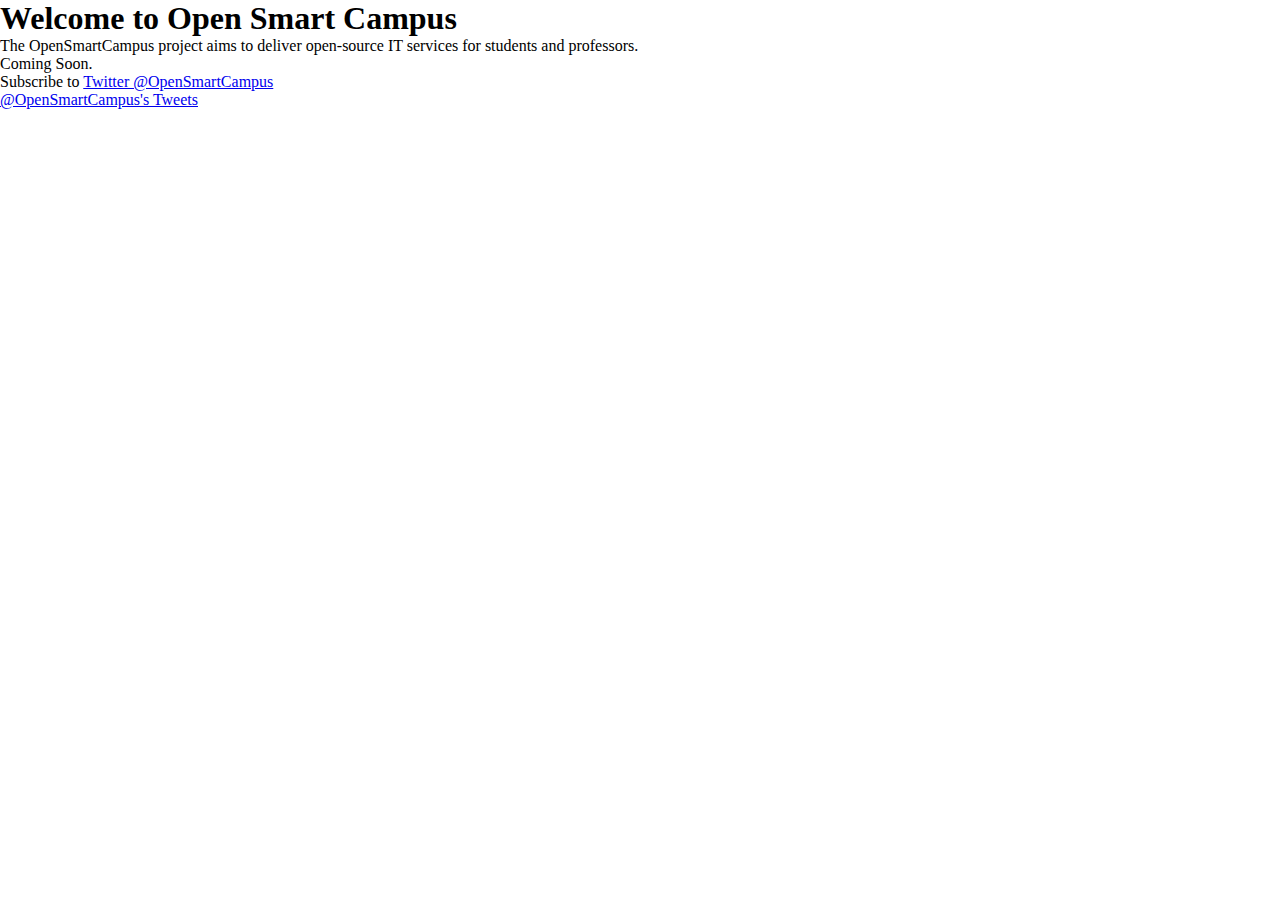
==== index.html @ e31ff53a "Update index.html" ====
<!DOCTYPE html>
<html lang="en">
<head>
	<meta charset="utf-8" />
	<meta name="viewport" content="width=device-width, initial-scale=1.0" />
	<title>Open Smart Campus</title>
  
	<!-- link rel="shortcut icon" href="../../assets/ico/favicon.png" -->
	<link type="text/css" rel="stylesheet" media="all" href="/style.css" />
</head>

<body>
	<div id="my-welcome">
		<h1>Welcome to Open Smart Campus</h1>
		
		<p>The OpenSmartCampus project aims to deliver open-source IT services for students and professors.</p>
		<p>Coming Soon.</p>
		<p>Subscribe to <a href="https://twitter.com/OpenSmartCampus">Twitter @OpenSmartCampus</a></p>	
	</div>
	
	<div id="twitter">
		<a class="twitter-timeline"  href="https://twitter.com/OpenSmartCampus" data-widget-id="441926112260526081">@OpenSmartCampus's Tweets</a>
		<script>!function(d,s,id){var js,fjs=d.getElementsByTagName(s)[0],p=/^http:/.test(d.location)?'http':'https';if(!d.getElementById(id)){js=d.createElement(s);js.id=id;js.src=p+"://platform.twitter.com/widgets.js";fjs.parentNode.insertBefore(js,fjs);}}(document,"script","twitter-wjs");</script>
	</div>
	
	<div id="gallery">
	
	</div>
</body>
</html>
---- style.css ----
/* Global Properties */

* {
	margin: 0;
	padding: 0;
}

html, body {
	height: 100%;
}

.button {
	display: inline-block;
	-webkit-border-radius: 5px;
	-moz-border-radius: 5px;
	border-radius: 5px;
	border: solid #d5dce0 1px;
	box-shadow: 1px 1px 4px rgba(0, 0, 0, 0.2);
	padding: 6px 19px;
}

.button a, .button a:hover {
	color: inherit;
	text-decoration: none;
}

.clear {
	clear: both;
}

.info-main {
	font-size: 1.4em;
	color: #ff0000;
}

.info-main a:hover {
	text-decoration: underline;
}

.info-details {
	font-size: 1.0em;
}

/* Welcome Page */

#welcome-dl {
	position: absolute;
	right: 15%;
	top: 7%;
}

#welcome-dl p {
	margin: 0;
	text-align: center;
}

#welcome-logo {
	padding-top: 16%; /* 6% when there is an effective logo */
	text-align: center;
}

#welcome-separator {
	height: 5px;
	background-color: #ff0000;
	margin-bottom: 4em;
	box-shadow: 1px 1px 4px rgba(0, 0, 0, 0.2);
}

#welcome-ep {
	margin: 0 auto;
	text-align: center;
}

.welcome-desc {
	font-weight: bold;
	font-size: 2em;
	margin-bottom: 2em;
}

.index-ep {
	font-size: 1.7em;
	margin-left: 2em;
}

/* Both Welcome and Top Menu */

.ep {
	background-color: white;
	color: #ff0000;
}

.ep span.glyphicon {
	padding-left: 7px;
	color: black;
}

.ep:hover, .ep:hover span, .ep-selected {
	background-color: #ff0000 !important;
	border-bottom: solid #ff0000 2px;
	color: white;
	text-decoration: none;
}

.ep-selected:hover {
	background-color: #ff0000 !important;
	border-bottom: solid #ff0000 2px;
	color: white;
	text-decoration: underline !important;
}

.ep > .caret {
	border-top-color: transparent;
	border-bottom-color: transparent;
}

/* Top Menu */

#header-img {
	height: 40px;
	margin: 7px 10px 5px 22px;
}

.dd-lang {
	padding-right: 15px;
}

img.flag {
	margin-bottom: 2px;
	margin-right: 4px;
}

.navbar-rbcf {
	border-bottom: solid #ff0000 3px;
	margin: 0 0 28px 0;
}

.navbar-rbcf li.active {
	background-color: #ff0000 !important;
	border-bottom: solid #ff0000 2px;
	color: white !important;
}

.little {
	font-size: 5px;
	vertical-align: middle;
	padding-left: 4px !important;
}

.dropdown-toggle {
	border-color: transparent !important;
}

.dropdown-menu > li > a:hover {
	background-color: #ff0000 !important;
	color: white !important;
}

/* Left Menu */

.menu {
	position: fixed;
	left: 22px;
	width: 170px;
}

.menu li {
	color: black;
}

.menu > ul {
	list-style: none;
}

.menu > ul > li > a {
	position: relative;
	display: block;
	padding: 7px 0 7px 10px;
}

.menu li:hover {
	border-right: solid #ff0000 3px;
	color: #ff0000;
}

.menu a, .menu a:active, .menu a:hover {
	color: inherit;
	text-decoration: none;
}

.menu li.active {
	border-right: solid #ff0000 3px;
	font-weight: bold;
}

/* Other Pages */

.content {
	margin-left: 250px;
	margin-right: 24px;
	margin-bottom: 4em;
}

.content a, .content a:hover {
	color: #ff0000;
}

.content h1 {
	font-size: 2.4em;
	font-weight: bold;
}

.content h2 {
	font-size: 1.7em;
	font-weight: bold;
	margin-top: 20px;
}

.content h3 {
	font-size: 1.1em;
	font-weight: normal;
	margin: 2px 0 14px 0;
}

.content ul {
	list-style-type: square;
	padding-left: 40px;
}

/* Footer */

#footer {
	position: absolute;
	bottom: 0;
	height: 3em;
	width: 100%;
	border-top: solid #d5dce0 1px;
	text-align: center;
}

#footer p {
	font-size: 1em;
	padding: 0.7em 0 0 0;
}

#footer a, #footer a:hover {
	color: #ff0000;
}
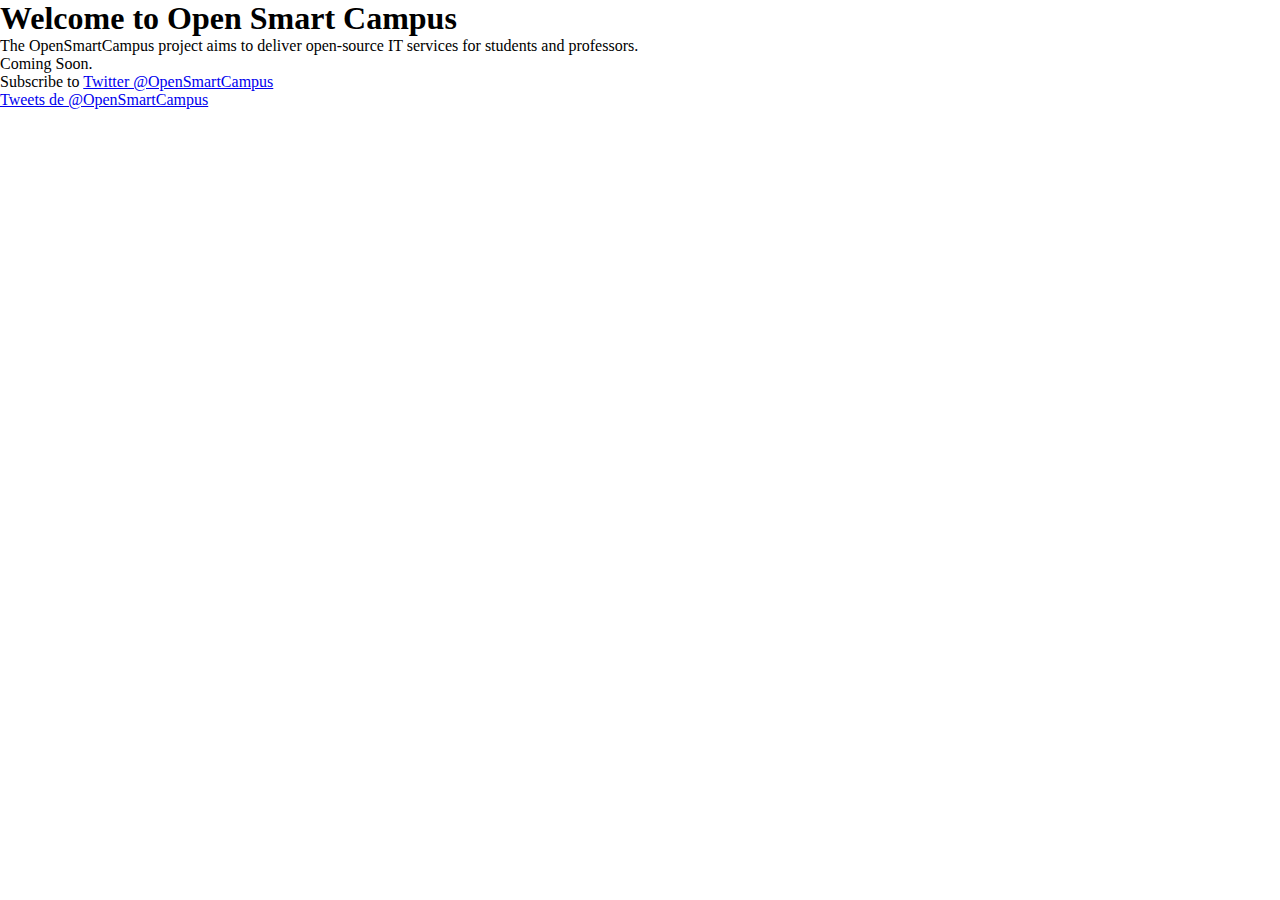
==== commit fb51e99d: "Update index.html" ====
--- a/index.html
+++ b/index.html
@@ -19,7 +19,7 @@
 	</div>
 	
 	<div id="twitter">
-		<a class="twitter-timeline"  href="https://twitter.com/OpenSmartCampus" data-widget-id="441926112260526081">@OpenSmartCampus's Tweets</a>
+		<a class="twitter-timeline" href="https://twitter.com/OpenSmartCampus" data-widget-id="480202600965369856">Tweets de @OpenSmartCampus</a>
 		<script>!function(d,s,id){var js,fjs=d.getElementsByTagName(s)[0],p=/^http:/.test(d.location)?'http':'https';if(!d.getElementById(id)){js=d.createElement(s);js.id=id;js.src=p+"://platform.twitter.com/widgets.js";fjs.parentNode.insertBefore(js,fjs);}}(document,"script","twitter-wjs");</script>
 	</div>
 	
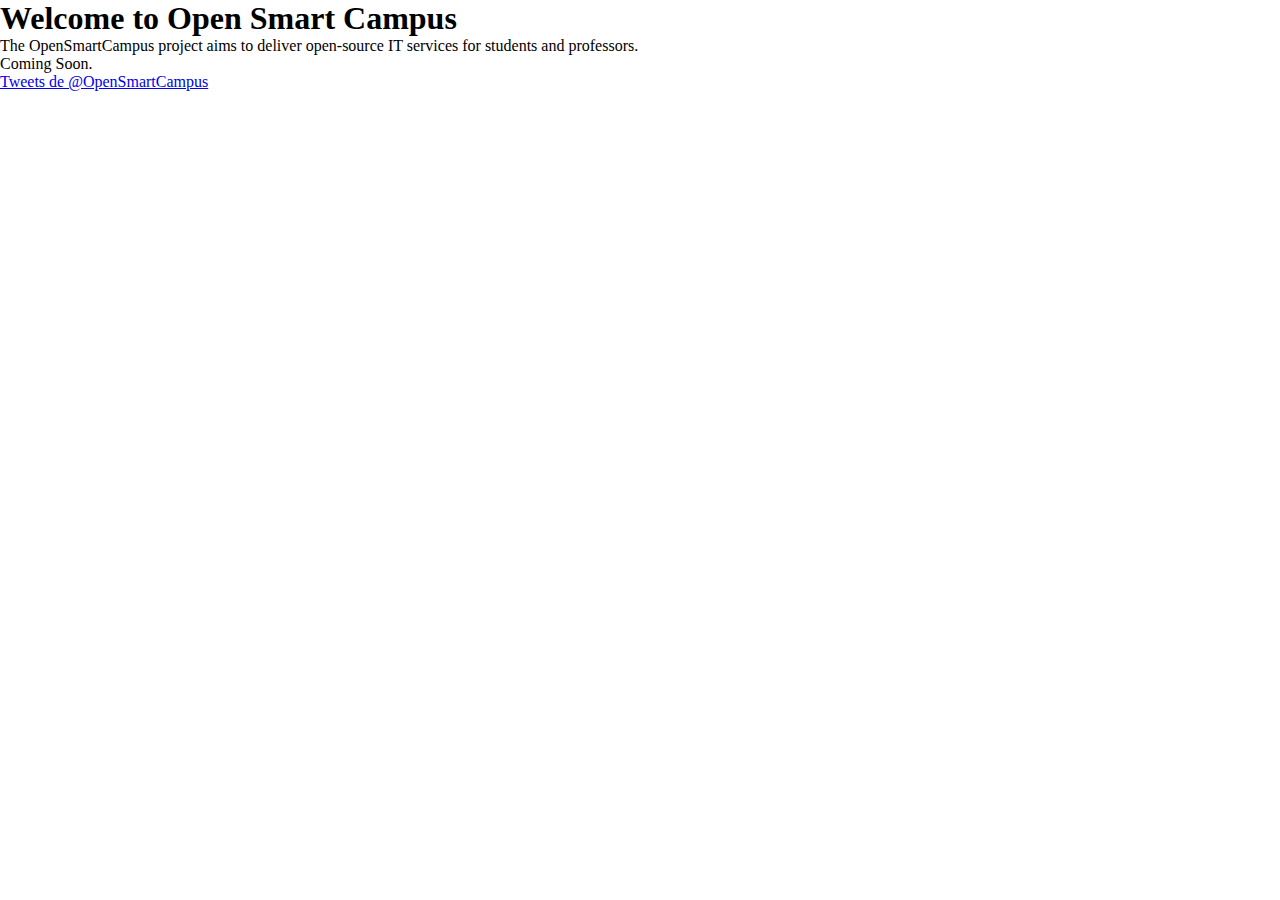
==== commit 536d9cdf: "Update index.html" ====
--- a/index.html
+++ b/index.html
@@ -15,7 +15,6 @@
 		
 		<p>The OpenSmartCampus project aims to deliver open-source IT services for students and professors.</p>
 		<p>Coming Soon.</p>
-		<p>Subscribe to <a href="https://twitter.com/OpenSmartCampus">Twitter @OpenSmartCampus</a></p>	
 	</div>
 	
 	<div id="twitter">
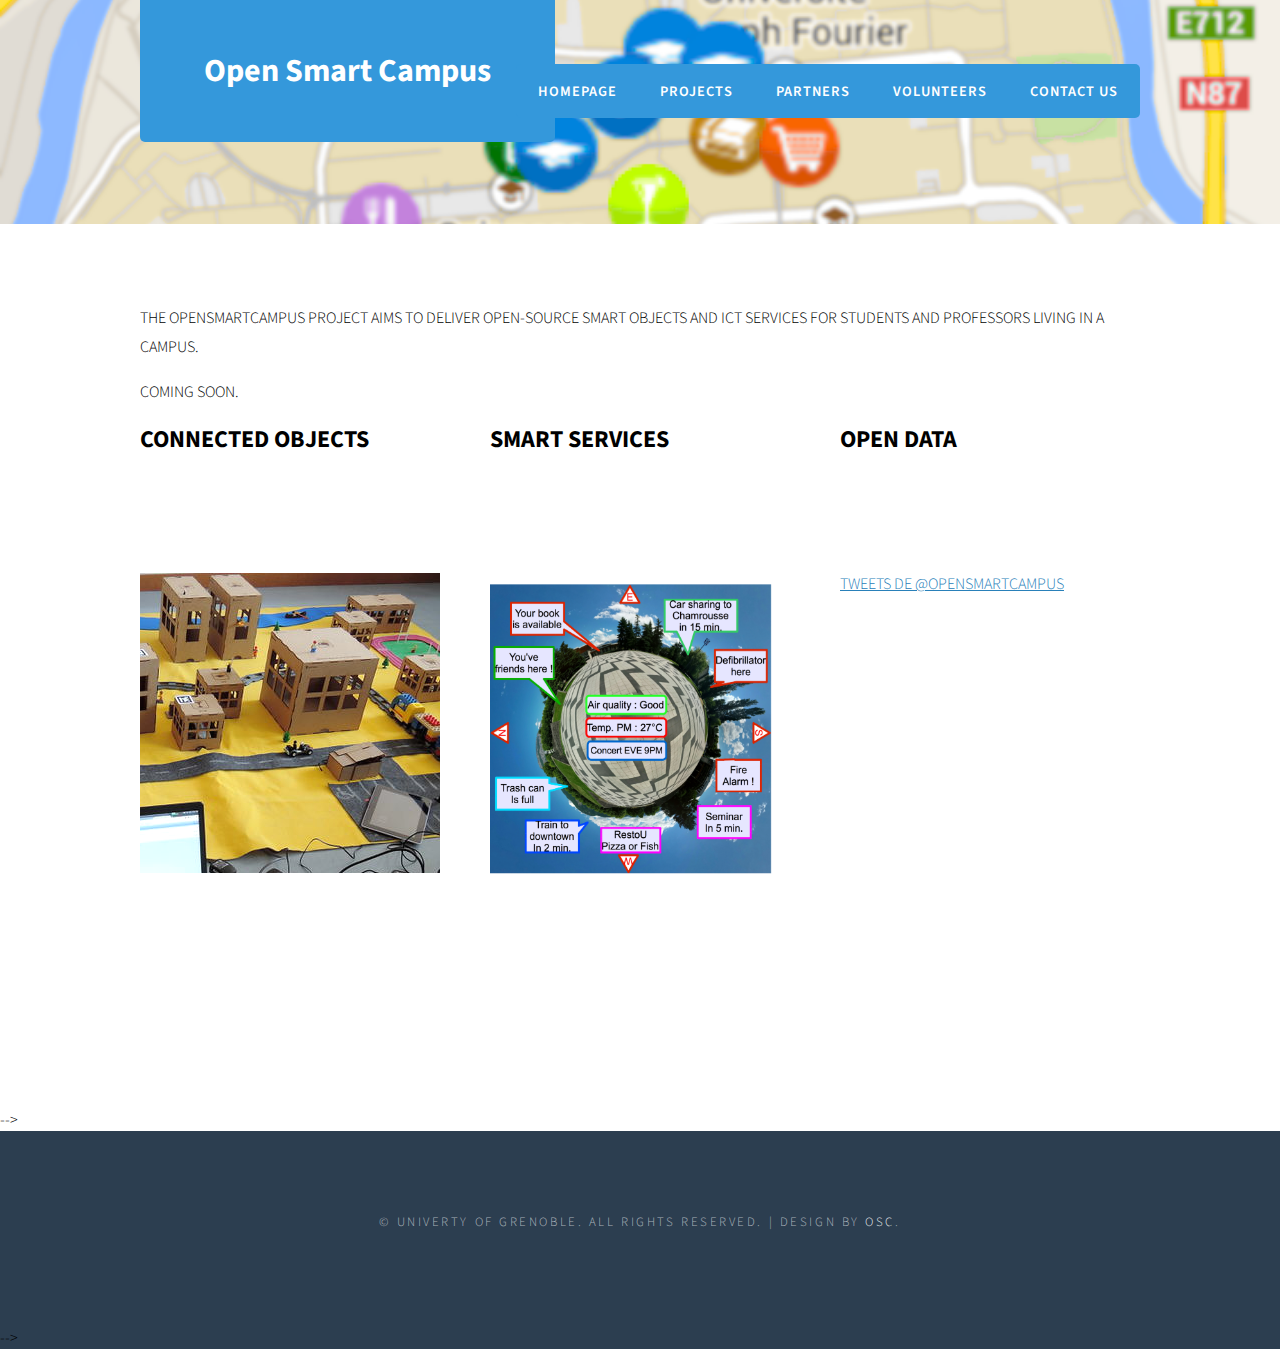
==== commit 2e501450: "Add initial website" ====
--- a/index.html
+++ b/index.html
@@ -1,29 +1,117 @@
-<!DOCTYPE html>
-<html lang="en">
-<head>
-	<meta charset="utf-8" />
-	<meta name="viewport" content="width=device-width, initial-scale=1.0" />
-	<title>Open Smart Campus</title>
-  
-	<!-- link rel="shortcut icon" href="../../assets/ico/favicon.png" -->
-	<link type="text/css" rel="stylesheet" media="all" href="/style.css" />
-</head>
-
-<body>
-	<div id="my-welcome">
-		<h1>Welcome to Open Smart Campus</h1>
-		
-		<p>The OpenSmartCampus project aims to deliver open-source IT services for students and professors.</p>
-		<p>Coming Soon.</p>
-	</div>
-	
-	<div id="twitter">
-		<a class="twitter-timeline" href="https://twitter.com/OpenSmartCampus" data-widget-id="480202600965369856">Tweets de @OpenSmartCampus</a>
-		<script>!function(d,s,id){var js,fjs=d.getElementsByTagName(s)[0],p=/^http:/.test(d.location)?'http':'https';if(!d.getElementById(id)){js=d.createElement(s);js.id=id;js.src=p+"://platform.twitter.com/widgets.js";fjs.parentNode.insertBefore(js,fjs);}}(document,"script","twitter-wjs");</script>
-	</div>
-	
-	<div id="gallery">
-	
-	</div>
-</body>
-</html>
+<!DOCTYPE html PUBLIC "-//W3C//DTD XHTML 1.0 Strict//EN" "http://www.w3.org/TR/xhtml1/DTD/xhtml1-strict.dtd">
+<!--
+Design by TEMPLATED
+http://templated.co
+Released for free under the Creative Commons Attribution License
+
+Name       : OpenSpace 
+Description: A two-column, fixed-width design with dark color scheme.
+Version    : 1.0
+Released   : 20140131
+
+-->
+<html xmlns="http://www.w3.org/1999/xhtml">
+<head>
+<meta http-equiv="Content-Type" content="text/html; charset=utf-8" />
+<title></title>
+<meta name="keywords" content="" />
+<meta name="description" content="" />
+<link href="http://fonts.googleapis.com/css?family=Source+Sans+Pro:200,300,400,600,700,900" rel="stylesheet" />
+<link href="default.css" rel="stylesheet" type="text/css" media="all" />
+<link href="fonts.css" rel="stylesheet" type="text/css" media="all" />
+
+<!--[if IE 6]><link href="default_ie6.css" rel="stylesheet" type="text/css" /><![endif]-->
+
+</head>
+<body>
+<div id="header-wrapper">
+	<div id="header" class="container">
+		<div id="logo">
+			<h1><a href="#">Open Smart Campus</a></h1>
+		</div>
+		<div id="menu">
+			<ul>
+				<li class="active"><a href="#" accesskey="1" title="">Homepage</a></li>
+				<li><a href="#" accesskey="2" title="">Projects</a></li>
+				<li><a href="#" accesskey="3" title="">Partners</a></li>
+				<li><a href="#" accesskey="4" title="">Volunteers</a></li>
+				<li><a href="#" accesskey="5" title="">Contact Us</a></li>
+			</ul>
+		</div>
+	</div>
+</div>
+<div id="wrapper">
+	<div id="staff" class="container">
+		<div class="title">
+
+<p>The OpenSmartCampus project aims to deliver open-source smart
+		  objects and ICT services for students and professors
+		  living in a campus.</p>
+<p>Coming Soon.</p>
+
+	<div id="page" class="container">
+		<div class="boxA">
+			<h2>Connected Objects<br />
+
+<!--
+		  <span>fringilla metus</span></h2>
+			<p>Donec leo, vivamus fermentum nibh in augue praesent a lacus at urna congue rutrum.</p>
+
+
+		  <ul class="style4">
+				<li class="first"><a href="#">Consectetuer adipiscing elit</a></li>
+				<li><a href="#">Metus aliquam pellentesque</a></li>
+				<li><a href="#">Proin gravida orci porttitor</a></li>
+			</ul>
+-->
+	      </div>
+		<div class="boxB">
+			<h2>Smart Services<br />
+		</div>
+		<div class="boxC">
+			<h2>Open Data<br />
+		</div>
+	</div>
+
+<div class="boxA"><img src="images/objects.png" width="300" height="300" alt="" /></div>
+<div class="boxB"><img src="images/services.png" width="300" height="450" alt="" /></div>
+
+  <div class="boxC">  <a class="twitter-timeline" href="https://twitter.com/OpenSmartCampus" data-widget-id="480202600965369856">Tweets de @OpenSmartCampus</a>
+<script>!function(d,s,id){var js,fjs=d.getElementsByTagName(s)[0],p=/^http:/.test(d.location)?'http':'https';if(!d.getElementById(id)){js=d.createElement(s);js.id=id;js.src=p+"://platform.twitter.com/widgets.js";fjs.parentNode.insertBefore(js,fjs);}}(document,"script","twitter-wjs");</script>
+</div>
+
+	</div>
+
+</div>
+-->
+
+<!--
+<div id="welcome-wrapper">
+	<div id="welcome" class="container">
+		<div class="title">
+			<h2>Welcome to our website</h2>
+		</div>
+		<!-- <p>This is <strong>OpenSpace</strong>, a free, -->
+		<!-- fully standards-compliant CSS template designed -->
+		<!-- by <a href="http://templated.co"
+				rel="nofollow">TEMPLATED</a>. The -->
+		<!-- photos in this template are from <a -->
+		<!-- href="http://fotogrph.com/"> Fotogrph</a>. This -->
+		<!-- free template is released under the <a -->
+		<!-- href="http://templated.co/license">Creative -->
+		<!-- Commons Attribution</a> license, so you're pretty -->
+		<!-- much free to do whatever you want with it (even -->
+		<!-- use it commercially) provided you give us credit -->
+		<!-- for it. Have fun :) </p> -->
+	</div>
+</div>
+
+<div id="copyright" class="container">
+	<p>&copy; Univerty of Grenoble. All rights reserved. <!-- |
+	Photos by <a href="http://fotogrph.com/">Fotogrph</a> --> |
+	Design by <a href="http://opensmartcampus.org" rel="nofollow">OSC</a>.</p>
+</div>
+
+-->
+</body>
+</html>
--- a/default.css
+++ b/default.css
@@ -0,0 +1,606 @@
+
+html, body
+{
+	height: 100%;
+}
+
+body
+{
+	margin: 0px;
+	padding: 0px;
+	background: #2C3E50;
+	font-family: 'Source Sans Pro', sans-serif;
+	font-size: 12pt;
+	font-weight: 300;
+	color: #000000;
+}
+
+h1, h2, h3
+{
+	margin: 0;
+	padding: 0;
+}
+
+p, ol, ul
+{
+	margin-top: 0;
+}
+
+ol, ul
+{
+	padding: 0;
+	list-style: none;
+}
+
+p
+{
+	line-height: 180%;
+}
+
+strong
+{
+}
+
+a
+{
+	color: #2980B9;
+}
+
+a:hover
+{
+	text-decoration: none;
+}
+
+.container
+{
+	overflow: hidden;
+	margin: 0em auto;
+	width: 1000px;
+}
+
+/*********************************************************************************/
+/* Image Style                                                                   */
+/*********************************************************************************/
+
+.image
+{
+	display: inline-block;
+}
+
+.image img
+{
+	display: block;
+	width: 100%;
+}
+
+.image-full
+{
+	display: block;
+	width: 100%;
+	margin: 0 0 2em 0;
+}
+
+.image-left
+{
+	float: left;
+	margin: 0 2em 2em 0;
+}
+
+.image-centered
+{
+	display: block;
+	margin: 0 0 2em 0;
+}
+
+.image-centered img
+{
+	margin: 0 auto;
+	width: auto;
+}
+
+/*********************************************************************************/
+/* List Styles                                                                   */
+/*********************************************************************************/
+
+	ul.style1
+{
+}
+
+/*********************************************************************************/
+/* Social Icon Styles                                                            */
+/*********************************************************************************/
+
+ul.contact
+{
+	margin: 0;
+	padding: 2em 0em 0em 0em;
+	list-style: none;
+}
+
+ul.contact li
+{
+	display: inline-block;
+	padding: 0em 0.30em;
+	font-size: 1em;
+}
+
+ul.contact li span
+{
+	display: none;
+	margin: 0;
+	padding: 0;
+}
+
+ul.contact li a
+{
+	color: #FFF;
+}
+
+ul.contact li a:before
+{
+	display: inline-block;
+	background: #3f3f3f;
+	width: 40px;
+	height: 40px;
+	line-height: 40px;
+	border-radius: 20px;
+	text-align: center;
+	color: #FFFFFF;
+}
+
+ul.contact li a.icon-twitter:before
+{
+	background: #2DAAE4;
+}
+
+ul.contact li a.icon-facebook:before
+{
+	background: #39599F;
+}
+
+ul.contact li a.icon-dribbble:before
+{
+	background: #C4376B;
+}
+
+ul.contact li a.icon-tumblr:before
+{
+	background: #31516A;
+}
+
+ul.contact li a.icon-rss:before
+{
+	background: #F2600B;
+}
+
+/*********************************************************************************/
+/* Button Style                                                                  */
+/*********************************************************************************/
+
+	.button
+{
+	display: inline-block;
+	padding: 1em 3em 1em 2em;
+	letter-spacing: 0.20em;
+	text-decoration: none;
+	text-transform: uppercase;
+	font-weight: 400;
+	font-size: 0.90em;
+	color: #FFF;
+}
+
+.button:before
+{
+	display: inline-block;
+	background: #FFC31F;
+	margin-right: 1em;
+	width: 40px;
+	height: 40px;
+	line-height: 40px;
+	border-radius: 20px;
+	text-align: center;
+	color: #272925;
+}
+
+/*********************************************************************************/
+/* 4-column                                                                      */
+/*********************************************************************************/
+
+	.box1,  .box2,  .box3,  .box4
+{
+	width: 235px;
+}
+ .box1,  .box2,  .box3, {
+ float: left;
+ margin-right: 20px;
+}
+
+.box4
+{
+	float: right;
+}
+
+/*********************************************************************************/
+/* 3-column                                                                      */
+/*********************************************************************************/
+
+	.boxA,  .boxB,  .boxC
+{
+	width: 300px;
+}
+
+.boxA,  .boxB
+{
+	float: left;
+	margin-right: 50px;
+}
+
+.boxC
+{
+	float: right;
+}
+
+/*********************************************************************************/
+/* 2-column                                                                      */
+/*********************************************************************************/
+
+	.tbox1,  .tbox2
+{
+	width: 575px;
+}
+
+.tbox1
+{
+	float: left;
+}
+
+.tbox2
+{
+	float: right;
+}
+
+#wrapper
+{
+	background: #FFF;
+}
+
+/*********************************************************************************/
+/* Header                                                                        */
+/*********************************************************************************/
+#header-wrapper
+{
+	background: url(images/banner.png) no-repeat center;
+	background-size: cover;
+}
+
+#header
+{
+	position: relative;
+	padding: 7em 0em;
+}
+
+/*********************************************************************************/
+/* Logo                                                                          */
+/*********************************************************************************/
+
+#logo
+{
+}
+
+#logo h1
+{
+	position: absolute;
+	top: 0;
+	left: 0;
+	padding: 1.5em 2em;
+	background: #3498DB;
+	border-radius: 0px 0px 5px 5px;
+}
+
+#logo a
+{
+	text-decoration: none;
+	color: #FFF;
+}
+
+/*********************************************************************************/
+/* Menu                                                                          */
+/*********************************************************************************/
+
+#menu
+{
+	position: absolute;
+	top: 4em;
+	right: 0;
+}
+
+#menu ul
+{
+	display: inline-block;
+	padding: 1em 0em;
+	background: #3498DB;
+	border-radius: 5px;
+}
+
+#menu li
+{
+	display: block;
+	float: left;
+	text-align: center;
+}
+
+#menu li a, #menu li span
+{
+	padding: 1em 1.5em;
+	letter-spacing: 1px;
+	text-decoration: none;
+	text-transform: uppercase;
+	font-size: 0.90em;
+	font-weight: 600;
+	color: #FFF;
+}
+
+#menu li:hover a, #menu li.active a, #menu li.active span
+{
+}
+
+#menu .current_page_item a
+{
+}
+
+#menu .icon
+{
+}
+
+/*********************************************************************************/
+/* Banner                                                                        */
+/*********************************************************************************/
+
+	#banner
+{
+	padding: 10em 0em;
+}
+
+#banner span
+{
+	display: block;
+	text-transform: uppercase;
+	text-align: center;
+	font-weight: 400;
+	font-size: 2.5em;
+	color: #FFF;
+}
+
+/*********************************************************************************/
+/* Page                                                                          */
+/*********************************************************************************/
+
+	#page
+	{
+		padding-bottom: 5em;
+	}
+	
+	#page h2
+	{
+		padding-bottom: 1.5em;
+		text-transform: uppercase;
+		font-size: 1.5em;
+	}
+
+/*********************************************************************************/
+/* Content                                                                       */
+/*********************************************************************************/
+
+	#content
+{
+}
+
+/*********************************************************************************/
+/* Sidebar                                                                       */
+/*********************************************************************************/
+
+	#sidebar
+{
+}
+
+/*********************************************************************************/
+/* Footer                                                                        */
+/*********************************************************************************/
+
+	#footer
+{
+}
+
+/*********************************************************************************/
+/* Copyright                                                                     */
+/*********************************************************************************/
+
+	#copyright
+{
+	overflow: hidden;
+	padding: 5em 0em;
+}
+
+#copyright p
+{
+	letter-spacing: 0.20em;
+	text-align: center;
+	text-transform: uppercase;
+	font-size: 0.80em;
+	color: rgba(255,255,255,0.6);
+}
+
+#copyright a
+{
+	text-decoration: none;
+	color: rgba(255,255,255,0.9);
+}
+
+/*********************************************************************************/
+/* Heading Titles                                                                */
+/*********************************************************************************/
+
+.title
+{
+	margin-bottom: 3em;
+	text-transform: uppercase;
+}
+
+.title h2
+{
+	font-size: 2.8em;
+	font-weight: 700;
+}
+
+.title .byline
+{
+	font-size: 1.1em;
+	color: #6F6F6F;
+}
+
+/*********************************************************************************/
+/* Staff                                                                         */
+/*********************************************************************************/
+
+#staff
+{
+	padding: 5em 0em;
+}
+
+/*********************************************************************************/
+/* Welcome                                                                       */
+/*********************************************************************************/
+
+#welcome-wrapper
+{
+	background: #E0E0E0;
+	border-top: 1px solid rgba(0,0,0,.1);
+}
+
+#welcome
+{
+	padding: 5em 0em 5em 0em;
+}
+
+ul.style3
+{
+	margin: 0;
+	padding: 0;
+	overflow: hidden;
+	list-style: none;
+	color: #6c6c6c
+}
+
+ul.style3 li
+{
+	padding: 1.6em 0em 0em 0em;
+	margin: 0 0 1em 0;
+}
+
+ul.style3 p
+{
+	margin: 0;
+}
+
+ul.style3 a
+{
+	display: block;
+	text-decoration: none;
+	color: #2D2D2D;
+}
+
+ul.style3 a:hover
+{
+	text-decoration: underline;
+}
+
+ul.style3 h3
+{
+	padding: 1em 0em 5px 0em;
+	text-transform: uppercase;
+	font-size: 1em;
+	font-weight: 300;
+}
+
+ul.style3 .first
+{
+	padding-top: 0;
+	background: none;
+}
+
+ul.style3 .date
+{
+	float: left;
+	position: relative;
+	width: 80px;
+	height: 70px;
+	margin: 0.5em 1.5em 0em 0.5em;
+	padding: 20px 0em 0em 0em;
+	background: #3498DB;
+	border-radius: 5px;
+	box-shadow: 0px 0px 0px 5px rgba(255,255,255,0.1);
+	line-height: normal;
+	text-align: center;
+	text-transform: uppercase;
+	text-shadow: 0px 1px 0px rgba(0,0,0,.2);
+	font-size: 1em;
+	font-weight: 400;
+	color: #FFF;
+}
+
+ul.style3 .date:after
+{
+	content: '';
+	display: block;
+	position: absolute;
+	left: 0;
+	top: 0;
+	width: 100%;
+	height: 100%;
+	border-radius: 6px;
+}
+
+ul.style3 .date b
+{
+	margin: 0;
+	padding: 0;
+	display: block;
+	margin-top: -5px;
+	font-size: 1.8em;
+	font-weight: 700;
+	color: #FFFFFF;
+}
+
+ul.style3 .date a
+{
+	color: #FFFFFF !important;
+}
+
+ul.style3 .date a:hover
+{
+	text-decoration: none;
+}
+
+ul.style4
+{
+	margin: 0px;
+	padding: 0px;
+	list-style: none;
+}
+
+ul.style4 li
+{
+	border-top: 1px solid rgba(0,0,0,0.1);
+	line-height: 3em;
+}
+
+ul.style4 a
+{
+	color: #2D2D2D;
+}
+
+ul.style4 .first
+{
+	padding-top: 0px;
+	border-top: none;
+}
--- a/fonts.css
+++ b/fonts.css
@@ -0,0 +1,378 @@
+@charset 'UTF-8';
+
+@font-face
+{
+	font-family: 'FontAwesome';
+	src: url('fonts/fontawesome-webfont.eot?v=3.0.1');
+	src: url('fonts/fontawesome-webfont.eot?#iefix&v=3.0.1') format('embedded-opentype'),
+	     url('fonts/fontawesome-webfont.woff?v=3.0.1') format('woff'),
+	     url('fonts/fontawesome-webfont.ttf?v=3.0.1') format('truetype'),
+	     url('fonts/fontawesome-webfont.svg#FontAwesome') format('svg');
+	font-weight: normal;
+	font-style: normal;
+}
+
+@font-face
+{
+	font-family: 'Font-Awesome-Social';
+	src: url('fonts/fontawesome-social-webfont.eot');
+	src: url('fonts/fontawesome-social-webfont.eot?#iefix') format('embedded-opentype'),
+	     url('fonts/fontawesome-social-webfont.woff') format('woff'),
+		 url('fonts/fontawesome-social-webfont.ttf') format('truetype'),
+		 url('fonts/fontawesome-social-webfont.svg#Font-Awesome-More') format('svg');
+	font-weight: normal;
+	font-style: normal;
+}
+
+/*********************************************************************************/
+/* Icons                                                                         */
+/*********************************************************************************/
+
+	/*
+		Powered by:
+		
+		Font Awesome (http://fortawesome.github.com/Font-Awesome/)
+		Font Awesome More (http://gregoryloucas.github.com/Font-Awesome-More/)
+	*/
+
+	.icon
+	{
+		text-decoration: none;
+	}
+
+		.icon:before
+		{
+			font-size: 1.25em;
+			text-decoration: none;
+			font-family: FontAwesome;
+			font-weight: normal;
+			font-style: normal;
+			-webkit-text-rendering: optimizeLegibility;
+			-moz-text-rendering: optimizeLegibility;
+			-ms-text-rendering: optimizeLegibility;
+			-o-text-rendering: optimizeLegibility;
+			text-rendering: optimizeLegibility;
+			-webkit-font-smoothing: antialiased;
+			-moz-font-smoothing: antialiased;
+			-ms-font-smoothing: antialiased;
+			-o-font-smoothing: antialiased;
+			font-smoothing: antialiased;
+			-webkit-font-feature-settings: "liga" 1, "dlig" 1;
+			-moz-font-feature-settings: "liga=1, dlig=1";
+			-ms-font-feature-settings: "liga" 1, "dlig" 1;
+			-o-font-feature-settings: "liga" 1, "dlig" 1;
+			font-feature-settings: "liga" 1, "dlig" 1;
+		}
+
+		.icon-glass:before                { content: "\f000"; }
+		.icon-music:before                { content: "\f001"; }
+		.icon-search:before               { content: "\f002"; }
+		.icon-envelope:before             { content: "\f003"; }
+		.icon-heart:before                { content: "\f004"; }
+		.icon-star:before                 { content: "\f005"; }
+		.icon-star-empty:before           { content: "\f006"; }
+		.icon-user:before                 { content: "\f007"; }
+		.icon-film:before                 { content: "\f008"; }
+		.icon-th-large:before             { content: "\f009"; }
+		.icon-th:before                   { content: "\f00a"; }
+		.icon-th-list:before              { content: "\f00b"; }
+		.icon-ok:before                   { content: "\f00c"; }
+		.icon-remove:before               { content: "\f00d"; }
+		.icon-zoom-in:before              { content: "\f00e"; }
+
+		.icon-zoom-out:before             { content: "\f010"; }
+		.icon-off:before                  { content: "\f011"; }
+		.icon-signal:before               { content: "\f012"; }
+		.icon-cog:before                  { content: "\f013"; }
+		.icon-trash:before                { content: "\f014"; }
+		.icon-home:before                 { content: "\f015"; }
+		.icon-file:before                 { content: "\f016"; }
+		.icon-time:before                 { content: "\f017"; }
+		.icon-road:before                 { content: "\f018"; }
+		.icon-download-alt:before         { content: "\f019"; }
+		.icon-download:before             { content: "\f01a"; }
+		.icon-upload:before               { content: "\f01b"; }
+		.icon-inbox:before                { content: "\f01c"; }
+		.icon-play-circle:before          { content: "\f01d"; }
+		.icon-repeat:before               { content: "\f01e"; }
+
+		/* \f020 doesn't work in Safari. all shifted one down */
+		.icon-refresh:before              { content: "\f021"; }
+		.icon-list-alt:before             { content: "\f022"; }
+		.icon-lock:before                 { content: "\f023"; }
+		.icon-flag:before                 { content: "\f024"; }
+		.icon-headphones:before           { content: "\f025"; }
+		.icon-volume-off:before           { content: "\f026"; }
+		.icon-volume-down:before          { content: "\f027"; }
+		.icon-volume-up:before            { content: "\f028"; }
+		.icon-qrcode:before               { content: "\f029"; }
+		.icon-barcode:before              { content: "\f02a"; }
+		.icon-tag:before                  { content: "\f02b"; }
+		.icon-tags:before                 { content: "\f02c"; }
+		.icon-book:before                 { content: "\f02d"; }
+		.icon-bookmark:before             { content: "\f02e"; }
+		.icon-print:before                { content: "\f02f"; }
+
+		.icon-camera:before               { content: "\f030"; }
+		.icon-font:before                 { content: "\f031"; }
+		.icon-bold:before                 { content: "\f032"; }
+		.icon-italic:before               { content: "\f033"; }
+		.icon-text-height:before          { content: "\f034"; }
+		.icon-text-width:before           { content: "\f035"; }
+		.icon-align-left:before           { content: "\f036"; }
+		.icon-align-center:before         { content: "\f037"; }
+		.icon-align-right:before          { content: "\f038"; }
+		.icon-align-justify:before        { content: "\f039"; }
+		.icon-list:before                 { content: "\f03a"; }
+		.icon-indent-left:before          { content: "\f03b"; }
+		.icon-indent-right:before         { content: "\f03c"; }
+		.icon-facetime-video:before       { content: "\f03d"; }
+		.icon-picture:before              { content: "\f03e"; }
+
+		.icon-pencil:before               { content: "\f040"; }
+		.icon-map-marker:before           { content: "\f041"; }
+		.icon-adjust:before               { content: "\f042"; }
+		.icon-tint:before                 { content: "\f043"; }
+		.icon-edit:before                 { content: "\f044"; }
+		.icon-share:before                { content: "\f045"; }
+		.icon-check:before                { content: "\f046"; }
+		.icon-move:before                 { content: "\f047"; }
+		.icon-step-backward:before        { content: "\f048"; }
+		.icon-fast-backward:before        { content: "\f049"; }
+		.icon-backward:before             { content: "\f04a"; }
+		.icon-play:before                 { content: "\f04b"; }
+		.icon-pause:before                { content: "\f04c"; }
+		.icon-stop:before                 { content: "\f04d"; }
+		.icon-forward:before              { content: "\f04e"; }
+
+		.icon-fast-forward:before         { content: "\f050"; }
+		.icon-step-forward:before         { content: "\f051"; }
+		.icon-eject:before                { content: "\f052"; }
+		.icon-chevron-left:before         { content: "\f053"; }
+		.icon-chevron-right:before        { content: "\f054"; }
+		.icon-plus-sign:before            { content: "\f055"; }
+		.icon-minus-sign:before           { content: "\f056"; }
+		.icon-remove-sign:before          { content: "\f057"; }
+		.icon-ok-sign:before              { content: "\f058"; }
+		.icon-question-sign:before        { content: "\f059"; }
+		.icon-info-sign:before            { content: "\f05a"; }
+		.icon-screenshot:before           { content: "\f05b"; }
+		.icon-remove-circle:before        { content: "\f05c"; }
+		.icon-ok-circle:before            { content: "\f05d"; }
+		.icon-ban-circle:before           { content: "\f05e"; }
+
+		.icon-arrow-left:before           { content: "\f060"; }
+		.icon-arrow-right:before          { content: "\f061"; }
+		.icon-arrow-up:before             { content: "\f062"; }
+		.icon-arrow-down:before           { content: "\f063"; }
+		.icon-share-alt:before            { content: "\f064"; }
+		.icon-resize-full:before          { content: "\f065"; }
+		.icon-resize-small:before         { content: "\f066"; }
+		.icon-plus:before                 { content: "\f067"; }
+		.icon-minus:before                { content: "\f068"; }
+		.icon-asterisk:before             { content: "\f069"; }
+		.icon-exclamation-sign:before     { content: "\f06a"; }
+		.icon-gift:before                 { content: "\f06b"; }
+		.icon-leaf:before                 { content: "\f06c"; }
+		.icon-fire:before                 { content: "\f06d"; }
+		.icon-eye-open:before             { content: "\f06e"; }
+
+		.icon-eye-close:before            { content: "\f070"; }
+		.icon-warning-sign:before         { content: "\f071"; }
+		.icon-plane:before                { content: "\f072"; }
+		.icon-calendar:before             { content: "\f073"; }
+		.icon-random:before               { content: "\f074"; }
+		.icon-comment:before              { content: "\f075"; }
+		.icon-magnet:before               { content: "\f076"; }
+		.icon-chevron-up:before           { content: "\f077"; }
+		.icon-chevron-down:before         { content: "\f078"; }
+		.icon-retweet:before              { content: "\f079"; }
+		.icon-shopping-cart:before        { content: "\f07a"; }
+		.icon-folder-close:before         { content: "\f07b"; }
+		.icon-folder-open:before          { content: "\f07c"; }
+		.icon-resize-vertical:before      { content: "\f07d"; }
+		.icon-resize-horizontal:before    { content: "\f07e"; }
+
+		.icon-bar-chart:before            { content: "\f080"; }
+		.icon-twitter-sign:before         { content: "\f081"; }
+		.icon-facebook-sign:before        { content: "\f082"; }
+		.icon-camera-retro:before         { content: "\f083"; }
+		.icon-key:before                  { content: "\f084"; }
+		.icon-cogs:before                 { content: "\f085"; }
+		.icon-comments:before             { content: "\f086"; }
+		.icon-thumbs-up:before            { content: "\f087"; }
+		.icon-thumbs-down:before          { content: "\f088"; }
+		.icon-star-half:before            { content: "\f089"; }
+		.icon-heart-empty:before          { content: "\f08a"; }
+		.icon-signout:before              { content: "\f08b"; }
+		.icon-linkedin-sign:before        { content: "\f08c"; }
+		.icon-pushpin:before              { content: "\f08d"; }
+		.icon-external-link:before        { content: "\f08e"; }
+
+		.icon-signin:before               { content: "\f090"; }
+		.icon-trophy:before               { content: "\f091"; }
+		.icon-github-sign:before          { content: "\f092"; }
+		.icon-upload-alt:before           { content: "\f093"; }
+		.icon-lemon:before                { content: "\f094"; }
+		.icon-phone:before                { content: "\f095"; }
+		.icon-check-empty:before          { content: "\f096"; }
+		.icon-bookmark-empty:before       { content: "\f097"; }
+		.icon-phone-sign:before           { content: "\f098"; }
+		.icon-twitter:before              { content: "\f099"; }
+		.icon-facebook:before             { content: "\f09a"; }
+		.icon-github:before               { content: "\f09b"; }
+		.icon-unlock:before               { content: "\f09c"; }
+		.icon-credit-card:before          { content: "\f09d"; }
+		.icon-rss:before                  { content: "\f09e"; }
+
+		.icon-hdd:before                  { content: "\f0a0"; }
+		.icon-bullhorn:before             { content: "\f0a1"; }
+		.icon-bell:before                 { content: "\f0a2"; }
+		.icon-certificate:before          { content: "\f0a3"; }
+		.icon-hand-right:before           { content: "\f0a4"; }
+		.icon-hand-left:before            { content: "\f0a5"; }
+		.icon-hand-up:before              { content: "\f0a6"; }
+		.icon-hand-down:before            { content: "\f0a7"; }
+		.icon-circle-arrow-left:before    { content: "\f0a8"; }
+		.icon-circle-arrow-right:before   { content: "\f0a9"; }
+		.icon-circle-arrow-up:before      { content: "\f0aa"; }
+		.icon-circle-arrow-down:before    { content: "\f0ab"; }
+		.icon-globe:before                { content: "\f0ac"; }
+		.icon-wrench:before               { content: "\f0ad"; }
+		.icon-tasks:before                { content: "\f0ae"; }
+
+		.icon-filter:before               { content: "\f0b0"; }
+		.icon-briefcase:before            { content: "\f0b1"; }
+		.icon-fullscreen:before           { content: "\f0b2"; }
+
+		.icon-group:before                { content: "\f0c0"; }
+		.icon-link:before                 { content: "\f0c1"; }
+		.icon-cloud:before                { content: "\f0c2"; }
+		.icon-beaker:before               { content: "\f0c3"; }
+		.icon-cut:before                  { content: "\f0c4"; }
+		.icon-copy:before                 { content: "\f0c5"; }
+		.icon-paper-clip:before           { content: "\f0c6"; }
+		.icon-save:before                 { content: "\f0c7"; }
+		.icon-sign-blank:before           { content: "\f0c8"; }
+		.icon-reorder:before              { content: "\f0c9"; }
+		.icon-list-ul:before              { content: "\f0ca"; }
+		.icon-list-ol:before              { content: "\f0cb"; }
+		.icon-strikethrough:before        { content: "\f0cc"; }
+		.icon-underline:before            { content: "\f0cd"; }
+		.icon-table:before                { content: "\f0ce"; }
+
+		.icon-magic:before                { content: "\f0d0"; }
+		.icon-truck:before                { content: "\f0d1"; }
+		.icon-pinterest:before            { content: "\f0d2"; }
+		.icon-pinterest-sign:before       { content: "\f0d3"; }
+		.icon-google-plus-sign:before     { content: "\f0d4"; }
+		.icon-google-plus:before          { content: "\f0d5"; }
+		.icon-money:before                { content: "\f0d6"; }
+		.icon-caret-down:before           { content: "\f0d7"; }
+		.icon-caret-up:before             { content: "\f0d8"; }
+		.icon-caret-left:before           { content: "\f0d9"; }
+		.icon-caret-right:before          { content: "\f0da"; }
+		.icon-columns:before              { content: "\f0db"; }
+		.icon-sort:before                 { content: "\f0dc"; }
+		.icon-sort-down:before            { content: "\f0dd"; }
+		.icon-sort-up:before              { content: "\f0de"; }
+
+		.icon-envelope-alt:before         { content: "\f0e0"; }
+		.icon-linkedin:before             { content: "\f0e1"; }
+		.icon-undo:before                 { content: "\f0e2"; }
+		.icon-legal:before                { content: "\f0e3"; }
+		.icon-dashboard:before            { content: "\f0e4"; }
+		.icon-comment-alt:before          { content: "\f0e5"; }
+		.icon-comments-alt:before         { content: "\f0e6"; }
+		.icon-bolt:before                 { content: "\f0e7"; }
+		.icon-sitemap:before              { content: "\f0e8"; }
+		.icon-umbrella:before             { content: "\f0e9"; }
+		.icon-paste:before                { content: "\f0ea"; }
+		.icon-lightbulb:before            { content: "\f0eb"; }
+		.icon-exchange:before             { content: "\f0ec"; }
+		.icon-cloud-download:before       { content: "\f0ed"; }
+		.icon-cloud-upload:before         { content: "\f0ee"; }
+
+		.icon-user-md:before              { content: "\f0f0"; }
+		.icon-stethoscope:before          { content: "\f0f1"; }
+		.icon-suitcase:before             { content: "\f0f2"; }
+		.icon-bell-alt:before             { content: "\f0f3"; }
+		.icon-coffee:before               { content: "\f0f4"; }
+		.icon-food:before                 { content: "\f0f5"; }
+		.icon-file-alt:before             { content: "\f0f6"; }
+		.icon-building:before             { content: "\f0f7"; }
+		.icon-hospital:before             { content: "\f0f8"; }
+		.icon-ambulance:before            { content: "\f0f9"; }
+		.icon-medkit:before               { content: "\f0fa"; }
+		.icon-fighter-jet:before          { content: "\f0fb"; }
+		.icon-beer:before                 { content: "\f0fc"; }
+		.icon-h-sign:before               { content: "\f0fd"; }
+		.icon-plus-sign-alt:before        { content: "\f0fe"; }
+
+		.icon-double-angle-left:before    { content: "\f100"; }
+		.icon-double-angle-right:before   { content: "\f101"; }
+		.icon-double-angle-up:before      { content: "\f102"; }
+		.icon-double-angle-down:before    { content: "\f103"; }
+		.icon-angle-left:before           { content: "\f104"; }
+		.icon-angle-right:before          { content: "\f105"; }
+		.icon-angle-up:before             { content: "\f106"; }
+		.icon-angle-down:before           { content: "\f107"; }
+		.icon-desktop:before              { content: "\f108"; }
+		.icon-laptop:before               { content: "\f109"; }
+		.icon-tablet:before               { content: "\f10a"; }
+		.icon-mobile-phone:before         { content: "\f10b"; }
+		.icon-circle-blank:before         { content: "\f10c"; }
+		.icon-quote-left:before           { content: "\f10d"; }
+		.icon-quote-right:before          { content: "\f10e"; }
+
+		.icon-spinner:before              { content: "\f110"; }
+		.icon-circle:before               { content: "\f111"; }
+		.icon-reply:before                { content: "\f112"; }
+		.icon-github-alt:before           { content: "\f113"; }
+		.icon-folder-close-alt:before     { content: "\f114"; }
+		.icon-folder-open-alt:before      { content: "\f115"; }
+
+		.icon-blogger-sign:before,.icon-blogger:before,.icon-delicious:before,.icon-dribbble-sign:before,.icon-dribbble:before,.icon-dropbox:before,.icon-drupal:before,.icon-evernote-sign:before,.icon-evernote:before,.icon-flickr-sign:before,.icon-flickr:before,.icon-forrst-sign:before,.icon-forrst:before,.icon-foursquare-sign:before,.icon-foursquare:before,.icon-git-fork:before,.icon-hacker-news:before,.icon-instagram:before,.icon-lastfm-sign:before,.icon-lastfm:before,.icon-paypal:before,.icon-picasa-sign:before,.icon-picasa:before,.icon-reddit:before,.icon-share-this-sign:before,.icon-share-this:before,.icon-skype:before,.icon-soundcloud:before,.icon-spotify:before,.icon-stack-overflow:before,.icon-tumblr-sign:before,.icon-tumblr:before,.icon-vimeo-sign:before,.icon-vimeo:before,.icon-wordpress-sign:before,.icon-wordpress:before,.icon-yelp-sign:before,.icon-yelp:before,.icon-youtube-sign:before,.icon-youtube:before              {font-family:'Font-Awesome-Social'; }
+
+		.icon-dropbox:before              { content: "\f300"; }
+		.icon-drupal:before               { content: "\f301"; }
+		.icon-git-fork:before             { content: "\f302"; }
+		.icon-instagram:before            { content: "\f303"; }
+		.icon-share-this-sign:before      { content: "\f304"; }
+		.icon-share-this:before           { content: "\f305"; }
+		.icon-foursquare-sign:before      { content: "\f306"; }
+		.icon-foursquare:before           { content: "\f307"; }
+		.icon-hacker-news:before          { content: "\f308"; }
+		.icon-skype:before                { content: "\f309"; }
+		.icon-spotify:before              { content: "\f30a"; }
+		.icon-soundcloud:before           { content: "\f30b"; }
+		.icon-paypal:before               { content: "\f30c"; }
+		.icon-youtube-sign:before         { content: "\f30d"; }
+		.icon-youtube:before              { content: "\f30e"; }
+		.icon-reddit:before               { content: "\f30f"; }
+		.icon-blogger-sign:before         { content: "\f310"; }
+		.icon-blogger:before              { content: "\f311"; }
+		.icon-dribbble-sign:before        { content: "\f312"; }
+		.icon-dribbble:before             { content: "\f313"; }
+		.icon-evernote-sign:before        { content: "\f314"; }
+		.icon-evernote:before             { content: "\f315"; }
+		.icon-flickr-sign:before          { content: "\f316"; }
+		.icon-flickr:before               { content: "\f317"; }
+		.icon-forrst-sign:before          { content: "\f318"; }
+		.icon-forrst:before               { content: "\f319"; }
+		.icon-delicious:before            { content: "\f31a"; }
+		.icon-lastfm-sign:before          { content: "\f31b"; }
+		.icon-lastfm:before               { content: "\f31c"; }
+		.icon-picasa-sign:before          { content: "\f31d"; }
+		.icon-picasa:before               { content: "\f31e"; }
+		.icon-stack-overflow:before       { content: "\f320"; }
+		.icon-tumblr-sign:before          { content: "\f321"; }
+		.icon-tumblr:before               { content: "\f322"; }
+		.icon-vimeo-sign:before           { content: "\f323"; }
+		.icon-vimeo:before                { content: "\f324"; }
+		.icon-wordpress-sign:before       { content: "\f325"; }
+		.icon-wordpress:before            { content: "\f326"; }
+		.icon-yelp-sign:before            { content: "\f327"; }
+		.icon-yelp:before                 { content: "\f328"; }
+		.icon-cloud-upload:before		  { content: "\f0ee"; }
+		.icon-cloud-download:before		  { content: "\f0ed"; }
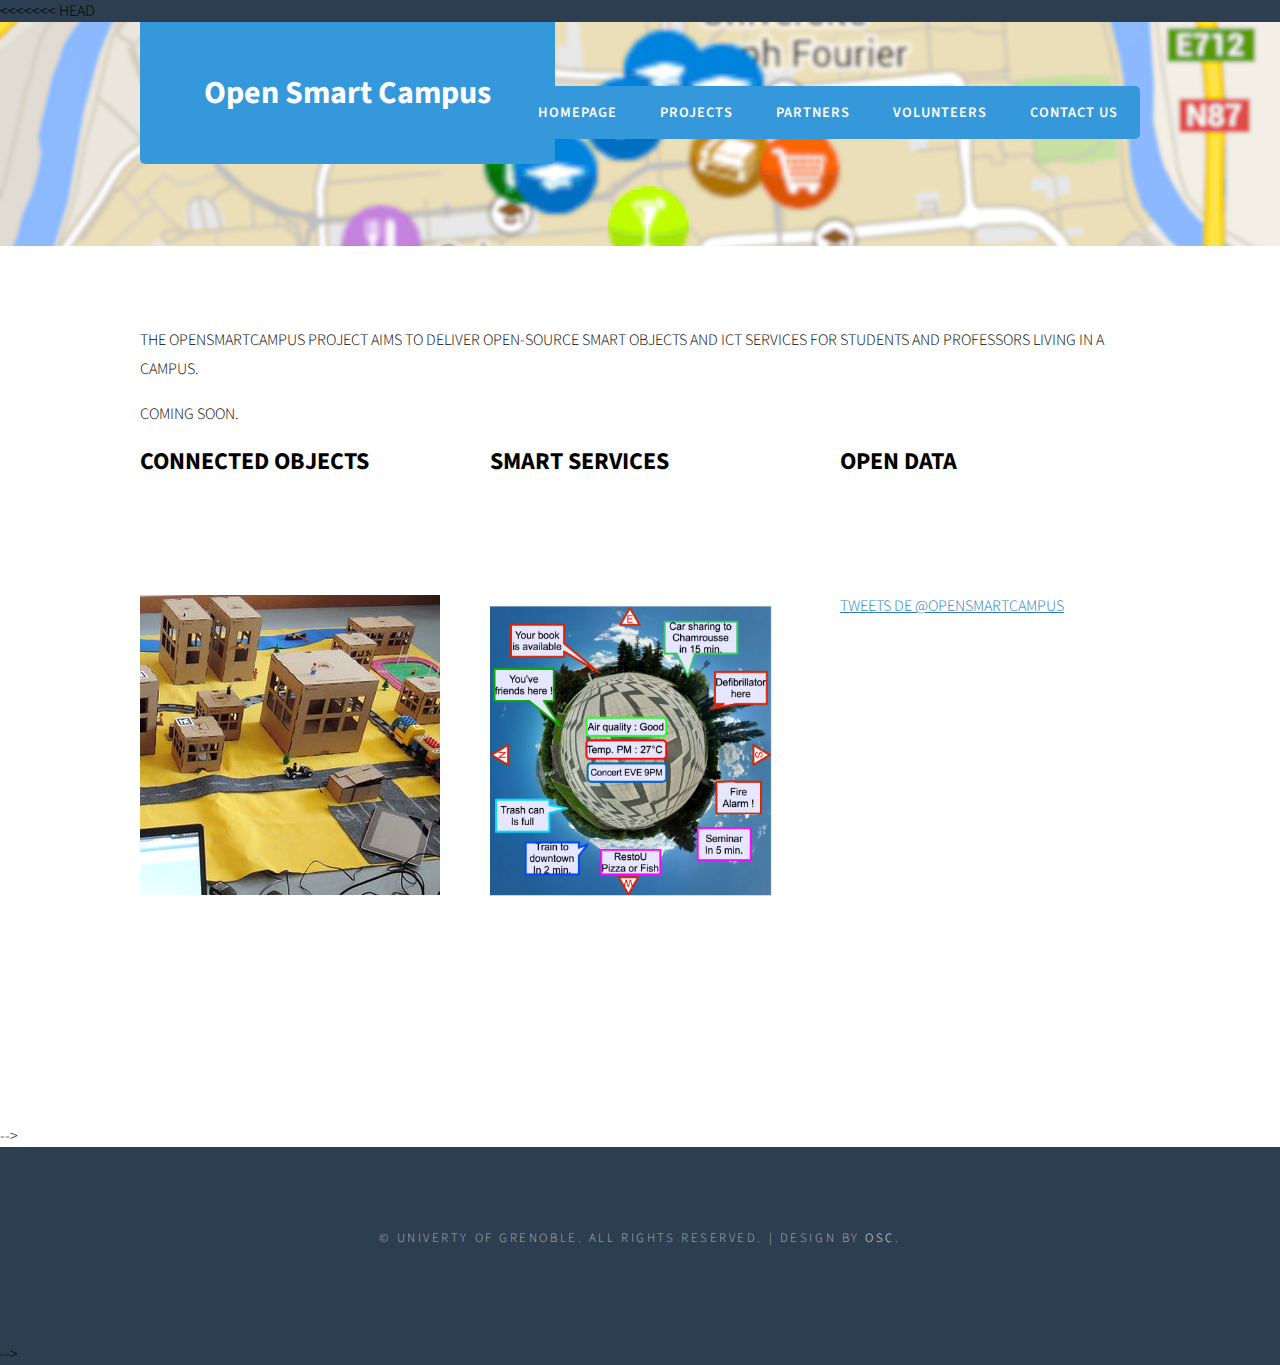
==== commit 1f6816bb: "Merge branch 'master' of https://github.com/opensmartcampus/opensmartcampus.github.io" ====
--- a/index.html
+++ b/index.html
@@ -1,3 +1,4 @@
+<<<<<<< HEAD
 <!DOCTYPE html PUBLIC "-//W3C//DTD XHTML 1.0 Strict//EN" "http://www.w3.org/TR/xhtml1/DTD/xhtml1-strict.dtd">
 <!--
 Design by TEMPLATED
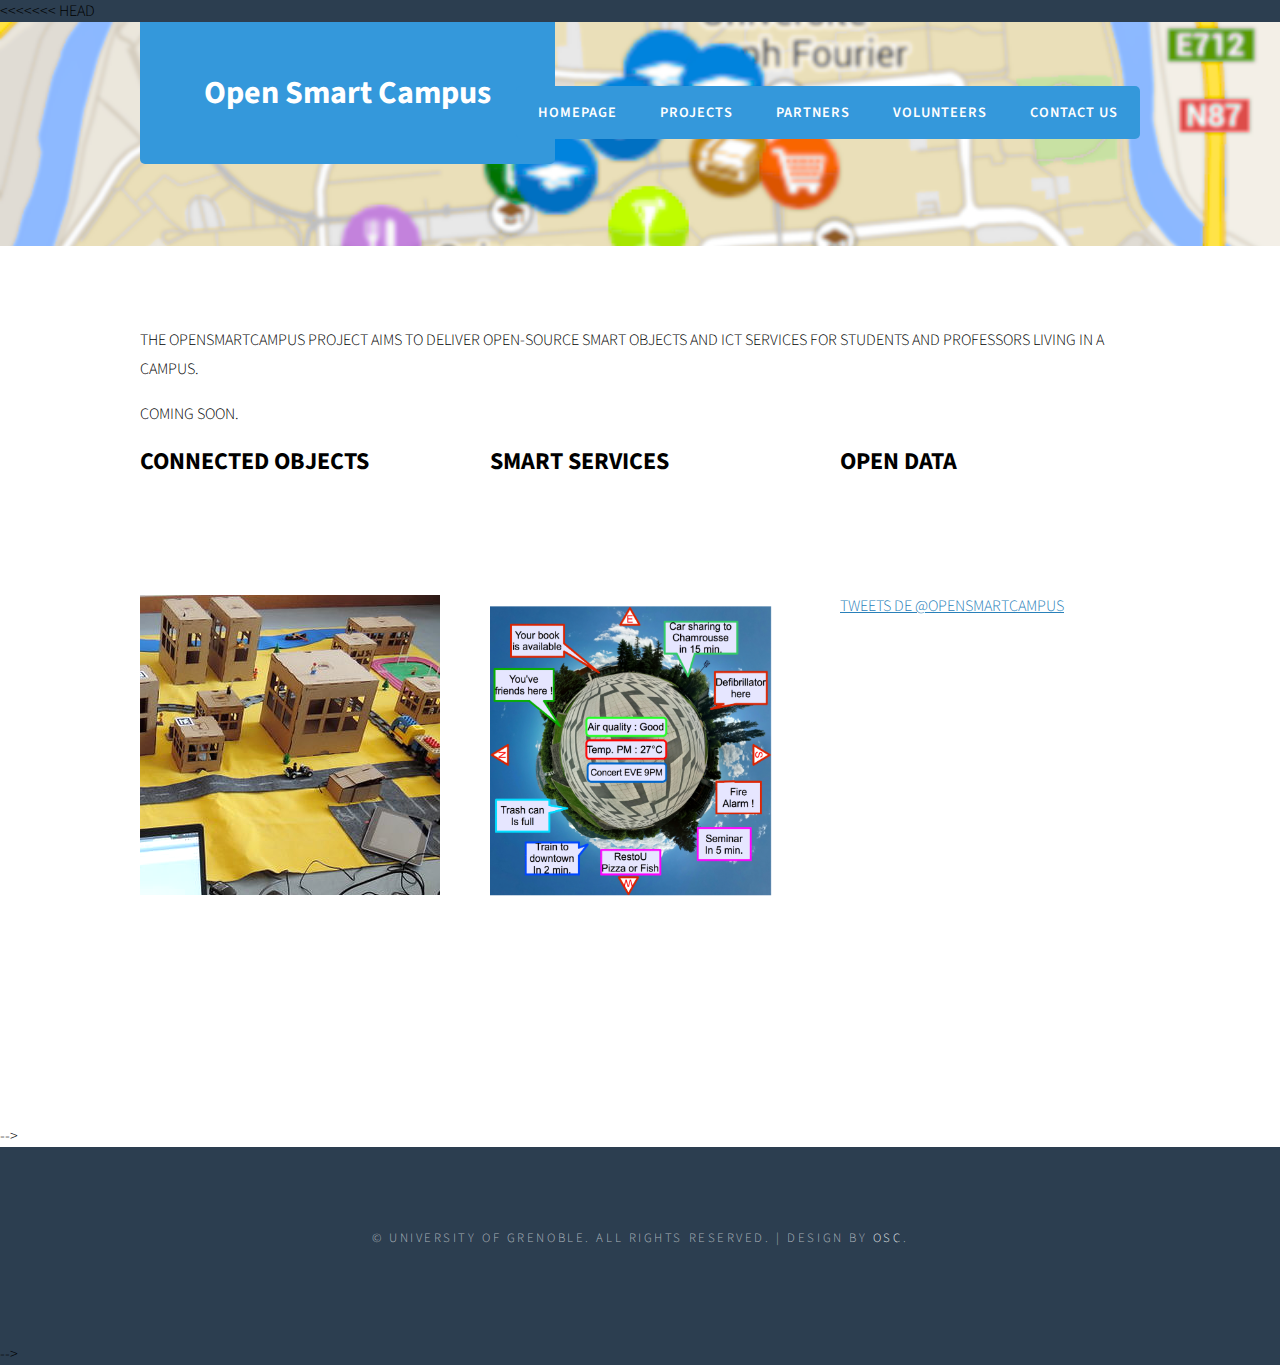
==== commit 1042bd11: "add other pages" ====
--- a/index.html
+++ b/index.html
@@ -32,11 +32,11 @@
 		</div>
 		<div id="menu">
 			<ul>
-				<li class="active"><a href="#" accesskey="1" title="">Homepage</a></li>
-				<li><a href="#" accesskey="2" title="">Projects</a></li>
-				<li><a href="#" accesskey="3" title="">Partners</a></li>
-				<li><a href="#" accesskey="4" title="">Volunteers</a></li>
-				<li><a href="#" accesskey="5" title="">Contact Us</a></li>
+				<li class="active"><a href="index.html" accesskey="1" title="">Homepage</a></li>
+				<li><a href="projects.html" accesskey="2" title="">Projects</a></li>
+				<li><a href="partners.html" accesskey="3" title="">Partners</a></li>
+				<li><a href="volunteers.html" accesskey="4" title="">Volunteers</a></li>
+				<li><a href="contact.html" accesskey="5" title="">Contact Us</a></li>
 			</ul>
 		</div>
 	</div>
@@ -108,7 +108,7 @@
 </div>
 
 <div id="copyright" class="container">
-	<p>&copy; Univerty of Grenoble. All rights reserved. <!-- |
+	<p>&copy; University of Grenoble. All rights reserved. <!-- |
 	Photos by <a href="http://fotogrph.com/">Fotogrph</a> --> |
 	Design by <a href="http://opensmartcampus.org" rel="nofollow">OSC</a>.</p>
 </div>
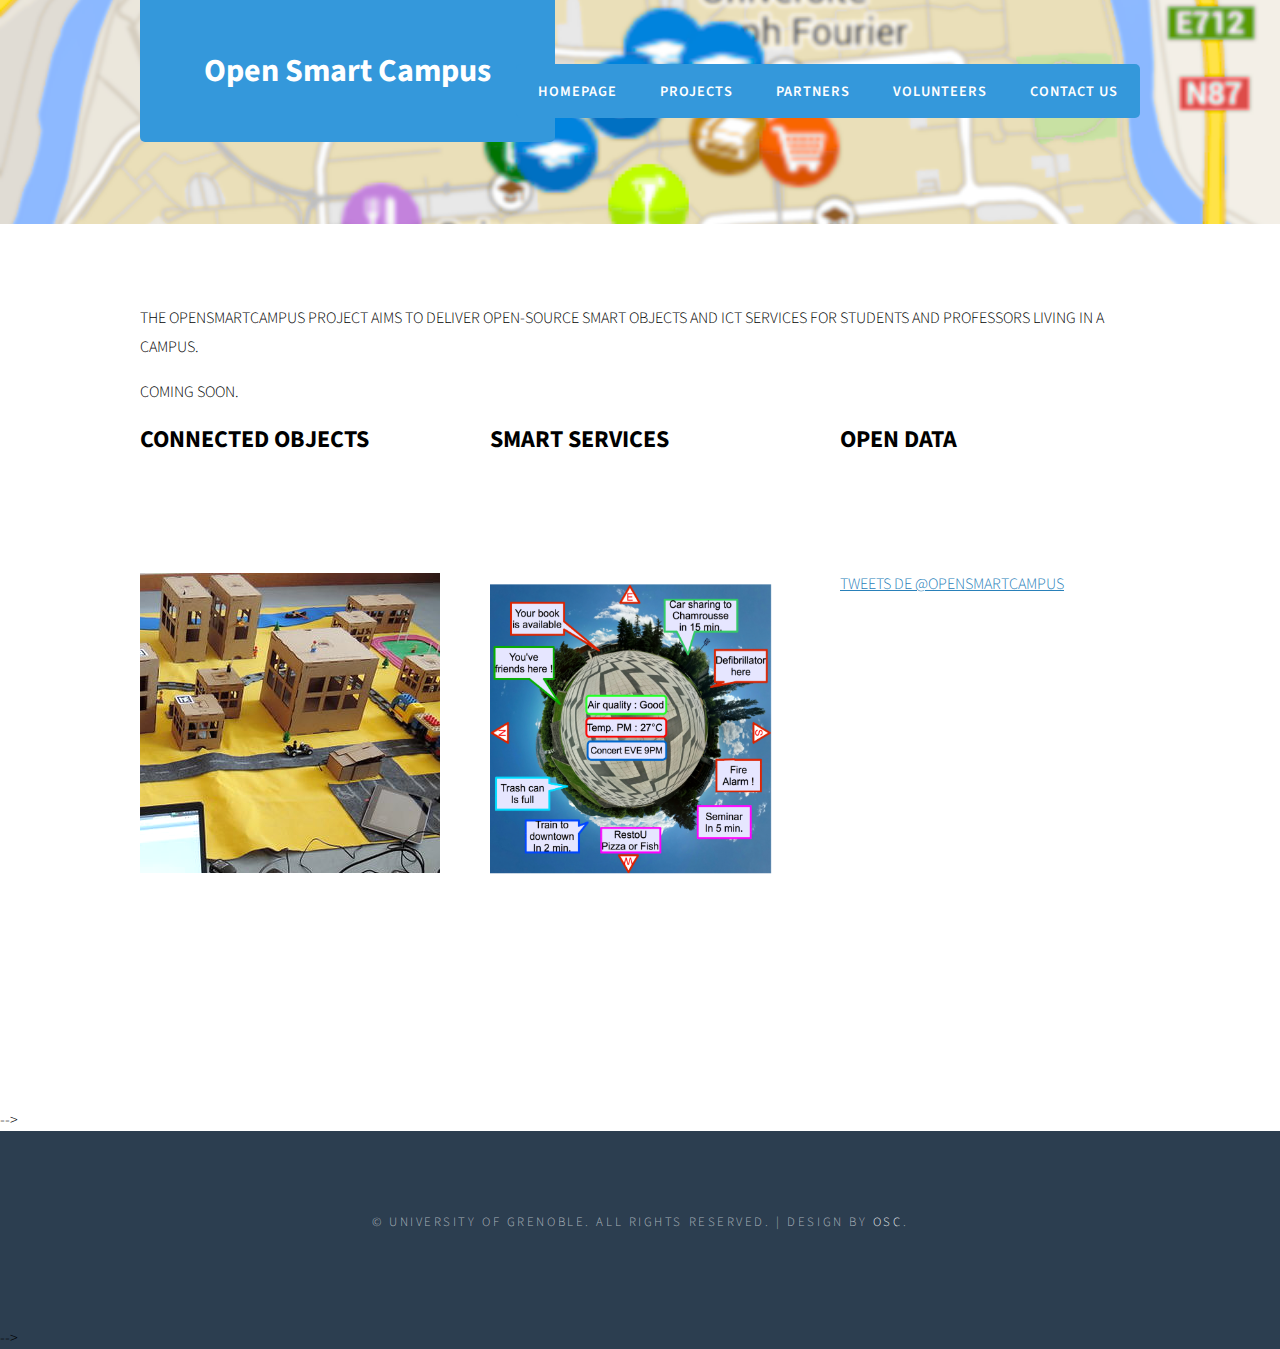
==== commit 25fb62f1: "remove html error <<<< HEAD" ====
--- a/index.html
+++ b/index.html
@@ -1,4 +1,3 @@
-<<<<<<< HEAD
 <!DOCTYPE html PUBLIC "-//W3C//DTD XHTML 1.0 Strict//EN" "http://www.w3.org/TR/xhtml1/DTD/xhtml1-strict.dtd">
 <!--
 Design by TEMPLATED
